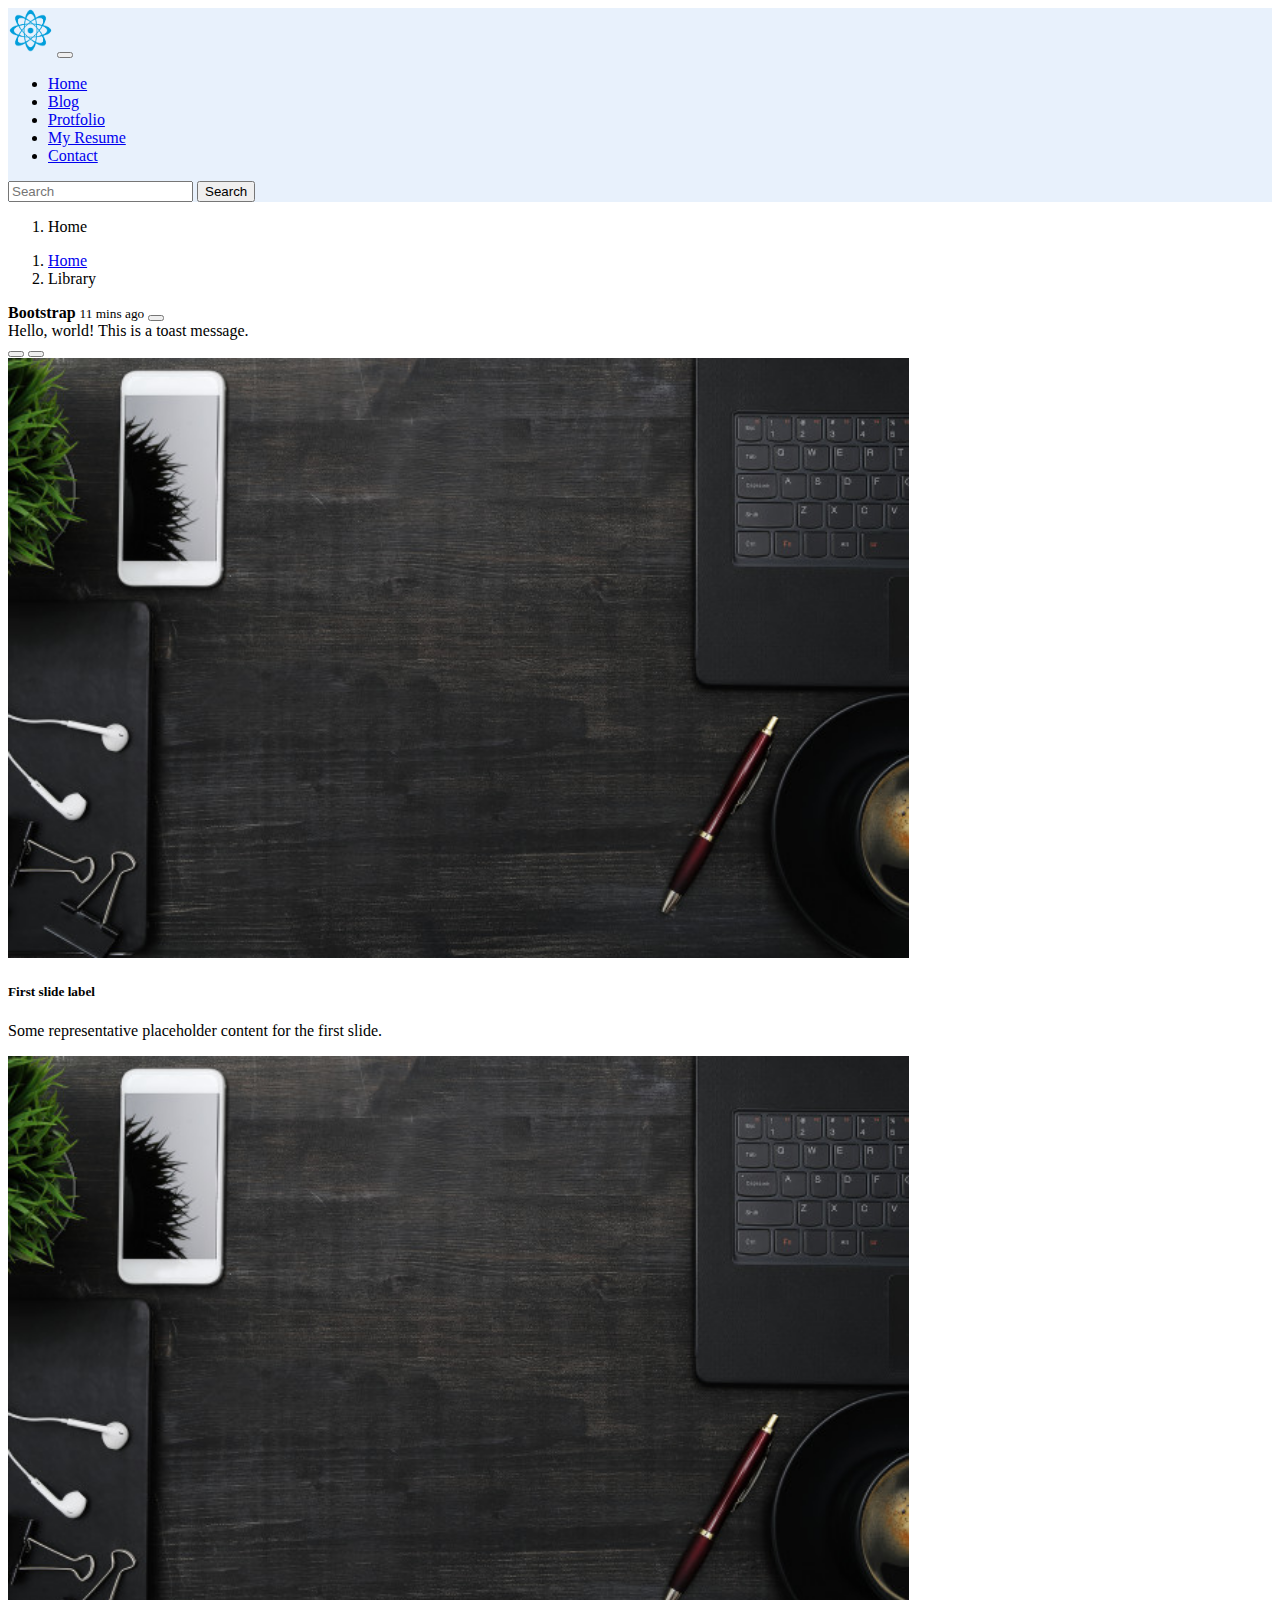
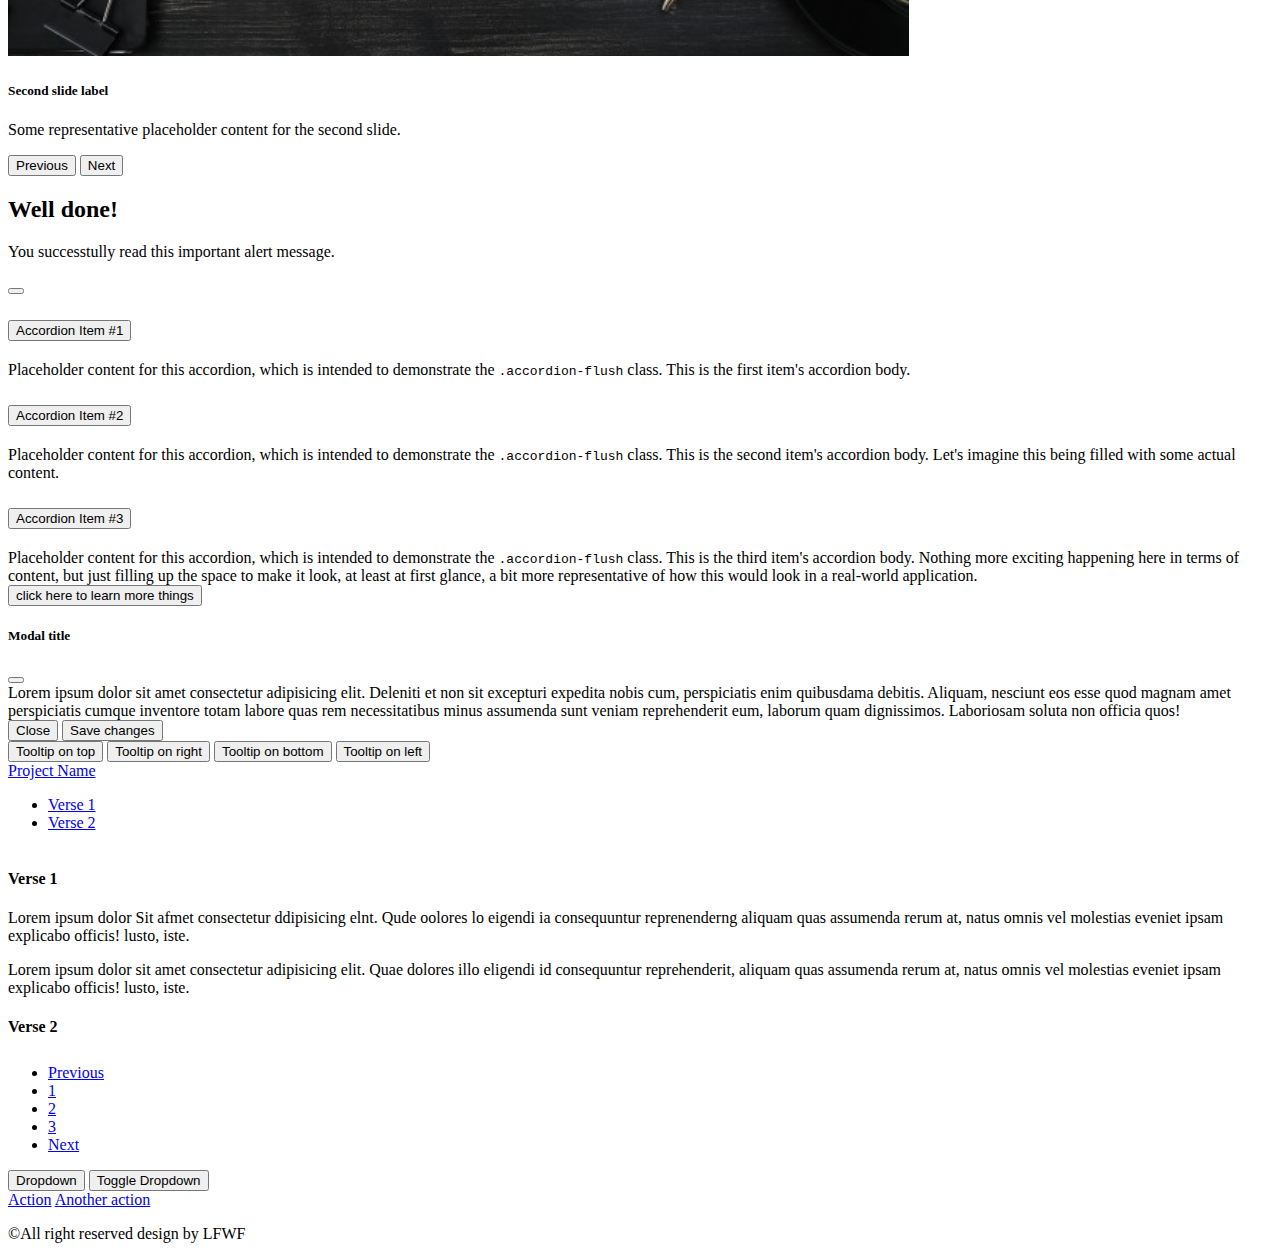
==== inbox.html @ ea6aa68a "Add files via upload" ====
<!doctype html>
<html lang="en">
  <head>
    <!-- Required meta tags -->
    <meta charset="utf-8">
    <meta name="viewport" content="width=device-width, initial-scale=1">

    <!-- Bootstrap CSS -->
    <link href="https://cdn.jsdelivr.net/npm/bootstrap@5.1.1/dist/css/bootstrap.min.css" rel="stylesheet" integrity="sha384-F3w7mX95PdgyTmZZMECAngseQB83DfGTowi0iMjiWaeVhAn4FJkqJByhZMI3AhiU" crossorigin="anonymous">
    <link rel="stylesheet" href="./js/main.js">
    <link rel="stylesheet" href="./js/plugins.js">
    <link rel="stylesheet" href="./css/main.css">

    <title>Assignment</title>
    <link rel="stylesheet" href="style.css">

  </head>
  <body>
    <!-- HEADER NAV SEC -->
     <header style="background-color: #E8F1FC;">
       <div class="container">
         <div class="row">
           <div class="col-md-12">
            <nav class="navbar navbar-expand-lg navbar-light ">
              <div class="container-fluid">
                <a class="navbar-brand" href="#"><img style=" width:45px;"src="./logo.png" alt=""></a>
                <button class="navbar-toggler" type="button" data-bs-toggle="collapse" data-bs-target="#navbarSupportedContent" aria-controls="navbarSupportedContent" aria-expanded="false" aria-label="Toggle navigation">
                  <span class="navbar-toggler-icon"></span>
                </button>
                <div class="collapse navbar-collapse" id="navbarSupportedContent">
                  <ul class="navbar-nav me-auto mb-2 mb-lg-0">
                    <li class="nav-item">
                      <a class="nav-link active" aria-current="page" href="#">Home</a>
                    </li>
                    <li class="nav-item">
                      <a class="nav-link" href="#">Blog</a>
                    </li>
                    <li class="nav-item">
                      <a class="nav-link" href="#">Protfolio</a>
                    </li>
                    <li class="nav-item">
                      <a class="nav-link" href="#">My Resume</a>
                    </li>
                    <li class="nav-item">
                      <a class="nav-link" href="#">Contact</a>
                    </li>
                  </ul>
                  <form class="d-flex">
                    <input class="form-control me-2" type="search" placeholder="Search" aria-label="Search">
                    <button class="btn btn-outline-success" type="submit">Search</button>
                  </form>
                </div>
              </div>
            </nav>
           </div>
         </div>
       </div>
     </header>
     <!-- Breadcrumb -->
     <section>
       <div class="container">
         <div class="row">
           <div class="col-md-8">
            <nav aria-label=" breadcrumb">
              <ol class="mt-5 rounded-3 bg-light p-3 breadcrumb">
                <li class="breadcrumb-item active" aria-current="page">Home</li>
              </ol>
            </nav>
            
            <nav aria-label="breadcrumb">
              <ol class="p-3 rounded-3 bg-light breadcrumb">
                <li class="breadcrumb-item"><a class="text-decoration-none" href="#">Home</a></li>
                <li class="breadcrumb-item active" aria-current="page">Library</li>
              </ol>
            </nav>
           </div>
           <div class="col-md-4">
              <div class="toast show mt-5" role="alert" aria-live="assertive" aria-atomic="true">
                  <div class="toast-header">
                    <strong class="me-auto">Bootstrap</strong>
                    <small>11 mins ago</small>
                    <button type="button" class="btn-close" data-bs-dismiss="toast" aria-label="Close"></button>
                  </div>
                  <div class="toast-body">
                    Hello, world! This is a toast message.
                  </div>
              </div>
           </div>
         </div>
       </div>
     </section>
     <!-- SLIDER SEC -->
     <section>
      <div id="carouselExampleCaptions" class="carousel slide" data-bs-ride="carousel">
        <div class="carousel-indicators">
          <button type="button" data-bs-target="#carouselExampleCaptions" data-bs-slide-to="0" class="active" aria-current="true" aria-label="Slide 1"></button>
          <button type="button" data-bs-target="#carouselExampleCaptions" data-bs-slide-to="1" aria-label="Slide 2"></button>
          
        </div>
        <div class="carousel-inner">
          <div class="carousel-item active">
            <img style="height: 600px;" src="./workplace-with-smartphone-laptop-black-table-top-view-copyspace-background_144627-24860.jpg" class="d-block w-100" alt="...">
            <div class="carousel-caption d-none d-md-block">
              <h5>First slide label</h5>
              <p>Some representative placeholder content for the first slide.</p>
            </div>
          </div>
          <div class="carousel-item">
            <img style="height: 600px;" src="./workplace-with-smartphone-laptop-black-table-top-view-copyspace-background_144627-24860.jpg" class="d-block w-100" alt="...">
            <div class="carousel-caption d-none d-md-block">
              <h5>Second slide label</h5>
              <p>Some representative placeholder content for the second slide.</p>
            </div>
          </div>
        </div>
        <button class="carousel-control-prev" type="button" data-bs-target="#carouselExampleCaptions" data-bs-slide="prev">
          <span class="carousel-control-prev-icon" aria-hidden="true"></span>
          <span class="visually-hidden">Previous</span>
        </button>
        <button class="carousel-control-next" type="button" data-bs-target="#carouselExampleCaptions" data-bs-slide="next">
          <span class="carousel-control-next-icon" aria-hidden="true"></span>
          <span class="visually-hidden">Next</span>
        </button>
      </div>
     </section>
     <section class="mb-5">
       <div class="container">
         <div class="row">
           <div class="col-md-12">
            <div class="alert alert-success mt-5 alert-dismissible fade show" role="alert">
              <h2>Well done!</h2>
              <p>You successtully read this important alert message.</p>
              <button type="button" class="btn-close" data-bs-dismiss="alert" aria-label="Close"></button>
            </div>
           </div>
         </div>
       </div>
     </section>
     <section>
       <div class="container clearfix">
         <div class="row">
           <div class="col-md-6">
            <div class="progress mb-2">
              <div class="progress-bar progress-bar-striped progress-bar-animated" role="progressbar" aria-valuenow="75" aria-valuemin="0" aria-valuemax="100" style="width: 13%"></div>
            </div>
            <div class="progress mb-2">
              <div class="bg-secondary progress-bar progress-bar-striped progress-bar-animated" role="progressbar" aria-valuenow="75" aria-valuemin="0" aria-valuemax="100" style="width: 28%"></div>
            </div>
            <div class="mb-3 progress">
              <div class="bg-success progress-bar progress-bar-striped progress-bar-animated" role="progressbar" aria-valuenow="75" aria-valuemin="0" aria-valuemax="100" style="width: 42%"></div>
            </div>
            <div class="progress mb-2">
              <div class="bg-warning progress-bar progress-bar-striped progress-bar-animated" role="progressbar" aria-valuenow="75" aria-valuemin="0" aria-valuemax="100" style="width: 60%"></div>
            </div>
            <div class="progress mb-2">
              <div class="bg-danger progress-bar progress-bar-striped progress-bar-animated" role="progressbar" aria-valuenow="75" aria-valuemin="0" aria-valuemax="100" style="width: 75%"></div>
            </div>
            <div class="progress mb-2">
              <div class="bg-dark progress-bar progress-bar-striped progress-bar-animated" role="progressbar" aria-valuenow="75" aria-valuemin="0" aria-valuemax="100" style="width: 88%"></div>
            </div>
           </div>
           <div class="col-md-6">
            
            <div class="accordion accordion-flush" id="accordionFlushExample">
              <div class="accordion-item">
                <h2 class="accordion-header" id="flush-headingOne">
                  <button class="accordion-button collapsed" type="button" data-bs-toggle="collapse" data-bs-target="#flush-collapseOne" aria-expanded="false" aria-controls="flush-collapseOne">
                    Accordion Item #1
                  </button>
                </h2>
                <div id="flush-collapseOne" class="accordion-collapse collapse" aria-labelledby="flush-headingOne" data-bs-parent="#accordionFlushExample">
                  <div class="accordion-body">Placeholder content for this accordion, which is intended to demonstrate the <code>.accordion-flush</code> class. This is the first item's accordion body.</div>
                </div>
              </div>
              <div class="accordion-item">
                <h2 class="accordion-header" id="flush-headingTwo">
                  <button class="accordion-button collapsed" type="button" data-bs-toggle="collapse" data-bs-target="#flush-collapseTwo" aria-expanded="false" aria-controls="flush-collapseTwo">
                    Accordion Item #2
                  </button>
                </h2>
                <div id="flush-collapseTwo" class="accordion-collapse collapse" aria-labelledby="flush-headingTwo" data-bs-parent="#accordionFlushExample">
                  <div class="accordion-body">Placeholder content for this accordion, which is intended to demonstrate the <code>.accordion-flush</code> class. This is the second item's accordion body. Let's imagine this being filled with some actual content.</div>
                </div>
              </div>
              <div class="accordion-item">
                <h2 class="accordion-header" id="flush-headingThree">
                  <button class="accordion-button collapsed" type="button" data-bs-toggle="collapse" data-bs-target="#flush-collapseThree" aria-expanded="false" aria-controls="flush-collapseThree">
                    Accordion Item #3
                  </button>
                </h2>
                <div id="flush-collapseThree" class="accordion-collapse collapse" aria-labelledby="flush-headingThree" data-bs-parent="#accordionFlushExample">
                  <div class="accordion-body">Placeholder content for this accordion, which is intended to demonstrate the <code>.accordion-flush</code> class. This is the third item's accordion body. Nothing more exciting happening here in terms of content, but just filling up the space to make it look, at least at first glance, a bit more representative of how this would look in a real-world application.</div>
                </div>
              </div>
            </div>
            
           </div>
         </div>
         <div class="row mt-5">
           <div class="col-md-4">
             <!-- Button trigger modal -->
<button type="button" class="btn btn-primary" data-bs-toggle="modal" data-bs-target="#exampleModal">
  click here to learn more things
</button>

<!-- Modal -->
<div class="modal fade" id="exampleModal" tabindex="-1" aria-labelledby="exampleModalLabel" aria-hidden="true">
  <div class="modal-dialog">
    <div class="modal-content">
      <div class="modal-header">
        <h5 class="modal-title" id="exampleModalLabel">Modal title</h5>
        <button type="button" class="btn-close" data-bs-dismiss="modal" aria-label="Close"></button>
      </div>
      <div class="modal-body">
        Lorem ipsum dolor sit amet consectetur adipisicing elit. Deleniti
et non sit excepturi expedita nobis cum, perspiciatis enim
quibusdama debitis. Aliquam, nesciunt eos esse quod magnam
amet perspiciatis cumque inventore totam labore quas rem
necessitatibus minus assumenda sunt veniam reprehenderit eum,
laborum quam dignissimos. Laboriosam soluta non officia quos!
      </div>
      <div class="modal-footer">
        <button type="button" class="btn btn-secondary" data-bs-dismiss="modal">Close</button>
        <button type="button" class="btn btn-primary">Save changes</button>
      </div>
    </div>
  </div>
</div>
           </div>
           <div class=" text-center col-md-8 ">

            <!-- Note: A custom script is used to activate tooltips:

                var tooltipTriggerList = [].slice.call(document.querySelectorAll('[data-bs-toggle="tooltip"]'))
                var tooltipList = tooltipTriggerList.map(function (tooltipTriggerEl) {
                return new bootstrap.Tooltip(tooltipTriggerEl)
                })
                -->
                <button type="button" class="btn btn-primary" data-bs-toggle="tooltip" data-bs-placement="top" title="" data-bs-original-title="Tooltip on top">
                  Tooltip on top
                  </button>
                  <!-- Note: A custom script is used to activate tooltips:
  
                  var tooltipTriggerList = [].slice.call(document.querySelectorAll('[data-bs-toggle="tooltip"]'))
                  var tooltipList = tooltipTriggerList.map(function (tooltipTriggerEl) {
                  return new bootstrap.Tooltip(tooltipTriggerEl)
                  })
                  -->
                  <button type="button" class="btn btn-primary" data-bs-toggle="tooltip" data-bs-placement="right" title="" data-bs-original-title="Tooltip on right">
                  Tooltip on right
                  </button>
                  <!-- Note: A custom script is used to activate tooltips:
  
                  var tooltipTriggerList = [].slice.call(document.querySelectorAll('[data-bs-toggle="tooltip"]'))
                  var tooltipList = tooltipTriggerList.map(function (tooltipTriggerEl) {
                  return new bootstrap.Tooltip(tooltipTriggerEl)
                  })
                  -->
                  <button type="button" class="btn btn-primary" data-bs-toggle="tooltip" data-bs-placement="bottom" title="" data-bs-original-title="Tooltip on bottom">
                  Tooltip on bottom
                  </button>
                  <!-- Note: A custom script is used to activate tooltips:
  
                  var tooltipTriggerList = [].slice.call(document.querySelectorAll('[data-bs-toggle="tooltip"]'))
                  var tooltipList = tooltipTriggerList.map(function (tooltipTriggerEl) {
                  return new bootstrap.Tooltip(tooltipTriggerEl)
                  })
                  -->
                  <button type="button" class="btn btn-primary" data-bs-toggle="tooltip" data-bs-placement="left" title="" data-bs-original-title="Tooltip on left">
                  Tooltip on left
                  </button>
            </div>
          
         </div>
       </div>
     </section>
     
       <section>
         <div class="container mt-5">
           <div class="row">
             <div class="col-md-12">
              <style type="text/css" scoped>
                .scrollspy-example {
                    position: relative;
                    height: 200px;
                    margin-top: .5rem;
                    overflow: auto;
                }
                </style>
               <div style="" class="scrol">
                <nav id="navbar-example2" class="navbar navbar-light bg-light px-3">
                  <a class="navbar-brand" href="#">Project Name</a>
                  <ul class="nav nav-pills">
                    <li class="nav-item">
                      <a class="nav-link" href="#scrollspyHeading1">Verse 1</a>
                    </li>
                    <li class="nav-item">
                      <a class="nav-link" href="#scrollspyHeading2">Verse 2</a>
                    </li>
                  </ul>
                </nav>
                <div data-bs-spy="scroll" data-bs-target="#navbar-example2" data-bs-offset="0" class="scrollspy-example" tabindex="0">
                  <h4 id="scrollspyHeading1">Verse 1</h4>
                  <p>Lorem ipsum dolor Sit afmet consectetur ddipisicing elnt. Qude oolores lo eigendi ia consequuntur reprenenderng aliquam quas assumenda rerum at, natus
                    omnis vel molestias eveniet ipsam explicabo officis! lusto, iste.
                    </p>
                    <p>Lorem ipsum dolor sit amet consectetur adipisicing elit. Quae dolores illo eligendi id consequuntur reprehenderit, aliquam quas assumenda rerum at, natus
                      omnis vel molestias eveniet ipsam explicabo officis! lusto, iste.</p>
                  <h4 id="scrollspyHeading2">Verse 2</h4>
                  <p>Lorem ipsum dolor Sit afmet consectetur ddipisicing elnt. Qude oolores lo eigendi ia consequuntur reprenenderng aliquam quas assumenda rerum at, natus
                    omnis vel molestias eveniet ipsam explicabo officis! lusto, iste.
                    </p>
                    <p>Lorem ipsum dolor sit amet consectetur adipisicing elit. Quae dolores illo eligendi id consequuntur reprehenderit, aliquam quas assumenda rerum at, natus
                      omnis vel molestias eveniet ipsam explicabo officis! lusto, iste.</p>
                  
                </div>
               </div>
              
             </div>
           </div>
         </div>
       </section>
       <section style="">
         <div class="container">
          <div class="row ">
            <div class="col-md-7 ">
              <nav class="page-no" aria-label="Page navigation">
                <ul class="pagination">
                  <li class="page-item disabled">
                    <a class="page-link" href="#" tabindex="-1" aria-disabled="true">Previous</a>
                  </li>
                  <li class="page-item"><a class="page-link" href="#">1</a></li>
                  <li class="page-item active" aria-current="page">
                    <a class="page-link" href="#">2</a>
                  </li>
                  <li class="page-item"><a class="page-link" href="#">3</a></li>
                  <li class="page-item">
                    <a class="page-link" href="#">Next</a>
                  </li>
                </ul>
              </nav>
            </div>
            <div  class="col-md-5 mt-2">
              <!-- Large button groups (default and split) -->
<div class="btn-group">
  <div class="btn-group">
    <button type="button" class="btn btn-secondary">Dropdown</button>
    <button type="button" class="btn btn-secondary dropdown-toggle dropdown-toggle-split" data-bs-toggle="dropdown" aria-haspopup="true" aria-expanded="false">
      <span class="sr-only">Toggle Dropdown</span>
    </button>
    <div class="dropdown-menu">
      <a class="dropdown-item" href="#!">Action</a>
      <a class="dropdown-item" href="#!">Another action</a>
    </div>
            </div>
            </div>
          </div>
         </div>
       </section>

       <footer>
        <div class="footer bg-info">
          <div class="container">
            <div class="col-md-12 text-center py-3 text-white">
              <p > &copy;All right reserved design by LFWF</p>
            </div>
          </div>
        </div>
       </footer>
     
      
            

    <!-- Optional JavaScript; choose one of the two! -->

    <!-- Option 1: Bootstrap Bundle with Popper -->
    <script src="https://cdn.jsdelivr.net/npm/bootstrap@5.1.1/dist/js/bootstrap.bundle.min.js" integrity="sha384-/bQdsTh/da6pkI1MST/rWKFNjaCP5gBSY4sEBT38Q/9RBh9AH40zEOg7Hlq2THRZ" crossorigin="anonymous"></script>

    <!-- Option 2: Separate Popper and Bootstrap JS -->
    
    <script src="https://cdn.jsdelivr.net/npm/@popperjs/core@2.9.3/dist/umd/popper.min.js" integrity="sha384-W8fXfP3gkOKtndU4JGtKDvXbO53Wy8SZCQHczT5FMiiqmQfUpWbYdTil/SxwZgAN" crossorigin="anonymous"></script>
    <script src="https://cdn.jsdelivr.net/npm/bootstrap@5.1.1/dist/js/bootstrap.min.js" integrity="sha384-skAcpIdS7UcVUC05LJ9Dxay8AXcDYfBJqt1CJ85S/CFujBsIzCIv+l9liuYLaMQ/" crossorigin="anonymous"></script>
    <!-- TOAST SCR -->
    <script>
      var tooltipTriggerList = [].slice.call(document.querySelectorAll('[data-bs-toggle="tooltip"]'))
      var tooltipList = tooltipTriggerList.map(function (tooltipTriggerEl) {
      return new bootstrap.Tooltip(tooltipTriggerEl)
      })
  </script>
    <!-- ---------- -->
    <script>
      var tooltipTriggerList = [].slice.call(document.querySelectorAll('[data-bs-toggle="tooltip"]'))
var tooltipList = tooltipTriggerList.map(function (tooltipTriggerEl) {
  return new bootstrap.Tooltip(tooltipTriggerEl)
})
    </script>
 
  </body>
</html>
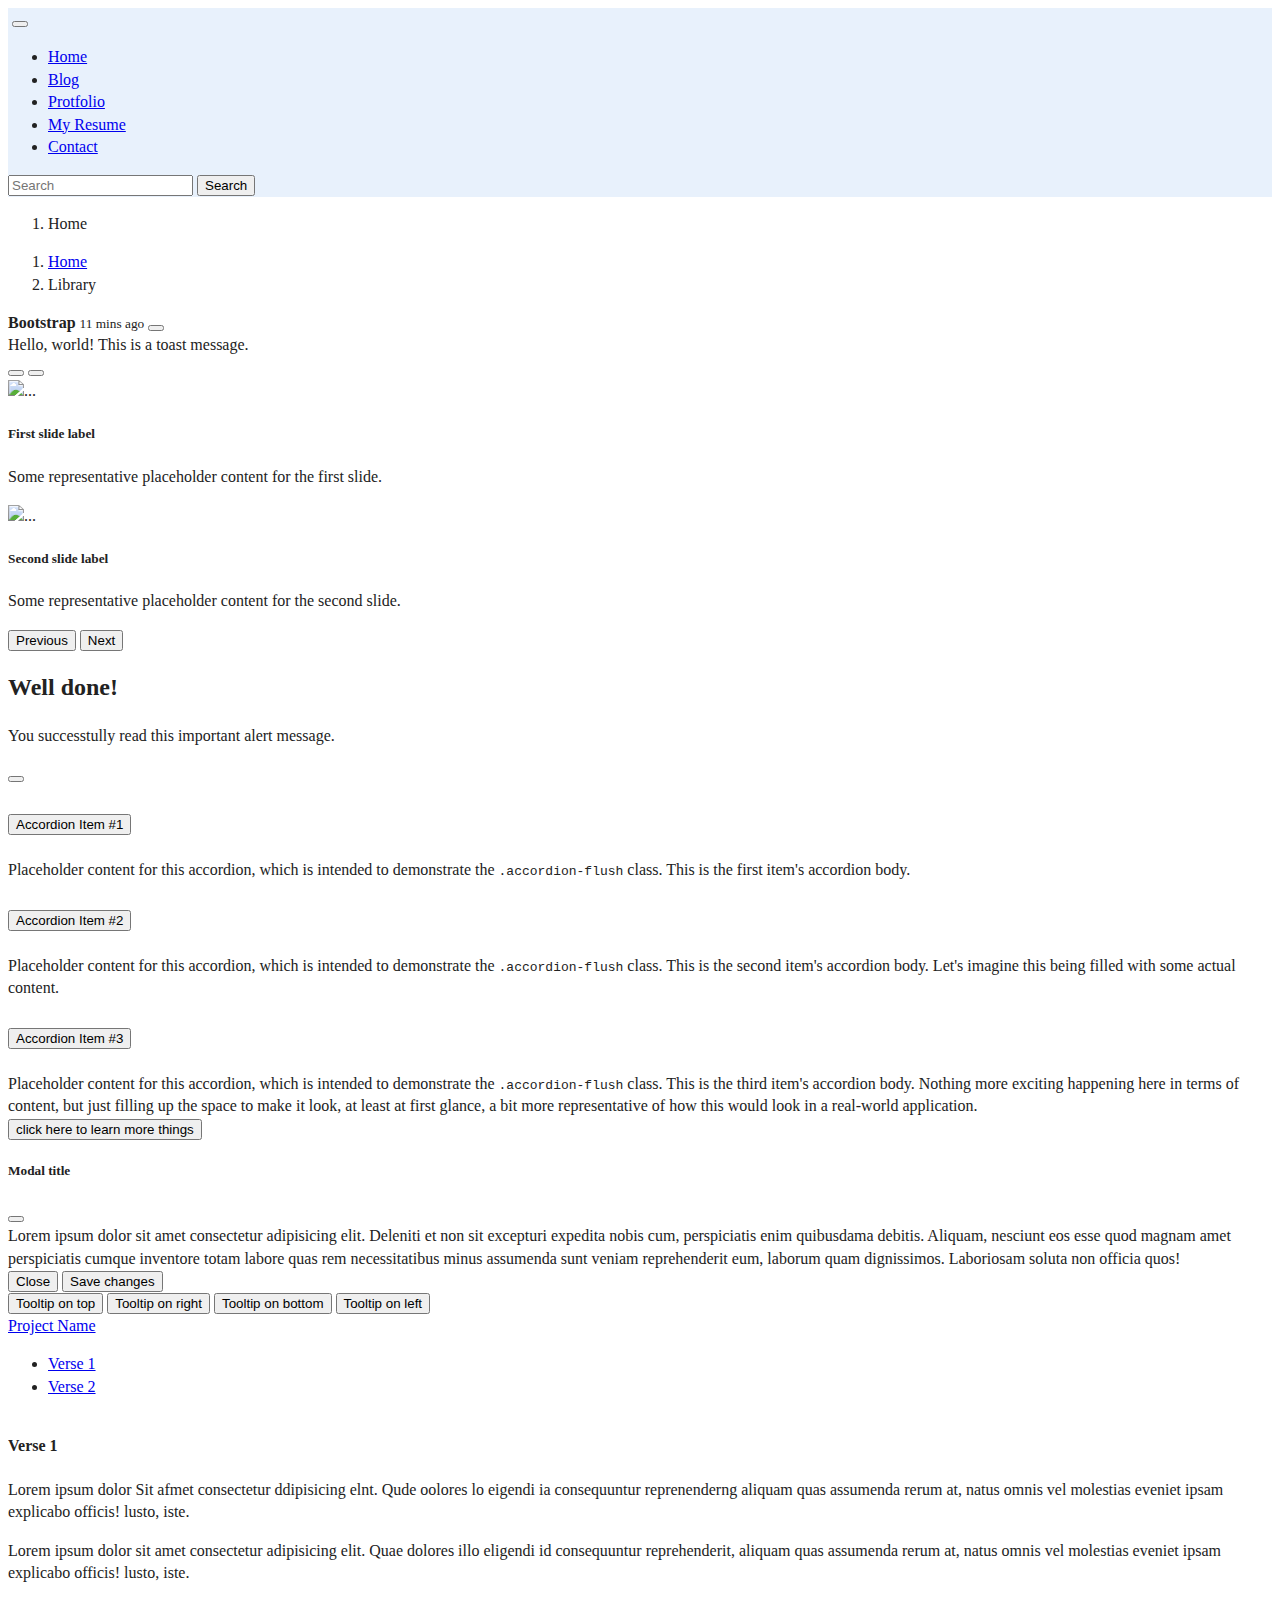
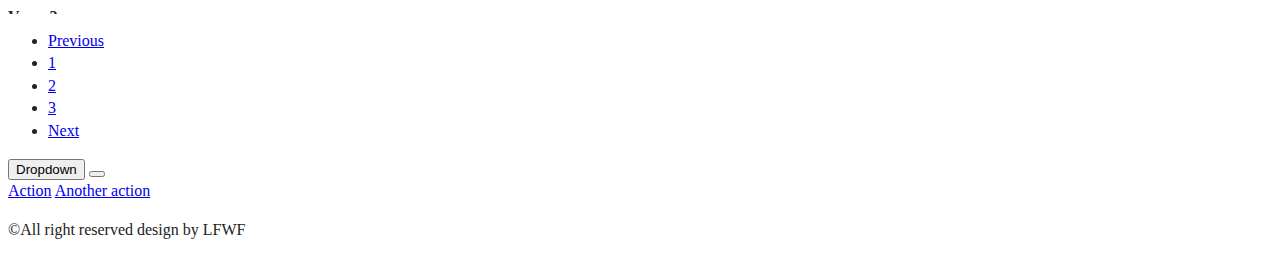
==== commit 63a59fa3: "Add files via upload" ====
--- a/inbox.html
+++ b/inbox.html
@@ -7,9 +7,9 @@
 
     <!-- Bootstrap CSS -->
     <link href="https://cdn.jsdelivr.net/npm/bootstrap@5.1.1/dist/css/bootstrap.min.css" rel="stylesheet" integrity="sha384-F3w7mX95PdgyTmZZMECAngseQB83DfGTowi0iMjiWaeVhAn4FJkqJByhZMI3AhiU" crossorigin="anonymous">
-    <link rel="stylesheet" href="./js/main.js">
-    <link rel="stylesheet" href="./js/plugins.js">
-    <link rel="stylesheet" href="./css/main.css">
+    <link rel="stylesheet" href="./main.js">
+    <link rel="stylesheet" href="./plugins.js">
+    <link rel="stylesheet" href="./main.css">
 
     <title>Assignment</title>
     <link rel="stylesheet" href="style.css">
@@ -23,7 +23,7 @@
            <div class="col-md-12">
             <nav class="navbar navbar-expand-lg navbar-light ">
               <div class="container-fluid">
-                <a class="navbar-brand" href="#"><img style=" width:45px;"src="./logo.png" alt=""></a>
+                <a class="navbar-brand" href="#"><img style=" width:45px;"src="https://i.postimg.cc/QdhHttvj/logo.png" alt=""></a>
                 <button class="navbar-toggler" type="button" data-bs-toggle="collapse" data-bs-target="#navbarSupportedContent" aria-controls="navbarSupportedContent" aria-expanded="false" aria-label="Toggle navigation">
                   <span class="navbar-toggler-icon"></span>
                 </button>
@@ -99,14 +99,14 @@
         </div>
         <div class="carousel-inner">
           <div class="carousel-item active">
-            <img style="height: 600px;" src="./workplace-with-smartphone-laptop-black-table-top-view-copyspace-background_144627-24860.jpg" class="d-block w-100" alt="...">
+            <img style="height: 600px;" src="https://i.postimg.cc/y8jWSKzc/workplace-with-smartphone-laptop-black-table-top-view-copyspace-background-144627-24860.jpg" class="d-block w-100" alt="...">
             <div class="carousel-caption d-none d-md-block">
               <h5>First slide label</h5>
               <p>Some representative placeholder content for the first slide.</p>
             </div>
           </div>
           <div class="carousel-item">
-            <img style="height: 600px;" src="./workplace-with-smartphone-laptop-black-table-top-view-copyspace-background_144627-24860.jpg" class="d-block w-100" alt="...">
+            <img style="height: 600px;" src="https://i.postimg.cc/y8jWSKzc/workplace-with-smartphone-laptop-black-table-top-view-copyspace-background-144627-24860.jpg" class="d-block w-100" alt="...">
             <div class="carousel-caption d-none d-md-block">
               <h5>Second slide label</h5>
               <p>Some representative placeholder content for the second slide.</p>
--- a/main.css
+++ b/main.css
@@ -0,0 +1,263 @@
+/*! HTML5 Boilerplate v8.0.0 | MIT License | https://html5boilerplate.com/ */
+
+/* main.css 2.1.0 | MIT License | https://github.com/h5bp/main.css#readme */
+/*
+ * What follows is the result of much research on cross-browser styling.
+ * Credit left inline and big thanks to Nicolas Gallagher, Jonathan Neal,
+ * Kroc Camen, and the H5BP dev community and team.
+ */
+
+/* ==========================================================================
+   Base styles: opinionated defaults
+   ========================================================================== */
+
+html {
+  color: #222;
+  font-size: 1em;
+  line-height: 1.4;
+}
+
+/*
+ * Remove text-shadow in selection highlight:
+ * https://twitter.com/miketaylr/status/12228805301
+ *
+ * Vendor-prefixed and regular ::selection selectors cannot be combined:
+ * https://stackoverflow.com/a/16982510/7133471
+ *
+ * Customize the background color to match your design.
+ */
+
+::-moz-selection {
+  background: #b3d4fc;
+  text-shadow: none;
+}
+
+::selection {
+  background: #b3d4fc;
+  text-shadow: none;
+}
+
+/*
+ * A better looking default horizontal rule
+ */
+
+hr {
+  display: block;
+  height: 1px;
+  border: 0;
+  border-top: 1px solid #ccc;
+  margin: 1em 0;
+  padding: 0;
+}
+
+/*
+ * Remove the gap between audio, canvas, iframes,
+ * images, videos and the bottom of their containers:
+ * https://github.com/h5bp/html5-boilerplate/issues/440
+ */
+
+audio,
+canvas,
+iframe,
+img,
+svg,
+video {
+  vertical-align: middle;
+}
+
+/*
+ * Remove default fieldset styles.
+ */
+
+fieldset {
+  border: 0;
+  margin: 0;
+  padding: 0;
+}
+
+/*
+ * Allow only vertical resizing of textareas.
+ */
+
+textarea {
+  resize: vertical;
+}
+
+/* ==========================================================================
+   Author's custom styles
+   ========================================================================== */
+
+/* ==========================================================================
+   Helper classes
+   ========================================================================== */
+
+/*
+ * Hide visually and from screen readers
+ */
+
+.hidden,
+[hidden] {
+  display: none !important;
+}
+
+/*
+ * Hide only visually, but have it available for screen readers:
+ * https://snook.ca/archives/html_and_css/hiding-content-for-accessibility
+ *
+ * 1. For long content, line feeds are not interpreted as spaces and small width
+ *    causes content to wrap 1 word per line:
+ *    https://medium.com/@jessebeach/beware-smushed-off-screen-accessible-text-5952a4c2cbfe
+ */
+
+.sr-only {
+  border: 0;
+  clip: rect(0, 0, 0, 0);
+  height: 1px;
+  margin: -1px;
+  overflow: hidden;
+  padding: 0;
+  position: absolute;
+  white-space: nowrap;
+  width: 1px;
+  /* 1 */
+}
+
+/*
+ * Extends the .sr-only class to allow the element
+ * to be focusable when navigated to via the keyboard:
+ * https://www.drupal.org/node/897638
+ */
+
+.sr-only.focusable:active,
+.sr-only.focusable:focus {
+  clip: auto;
+  height: auto;
+  margin: 0;
+  overflow: visible;
+  position: static;
+  white-space: inherit;
+  width: auto;
+}
+
+/*
+ * Hide visually and from screen readers, but maintain layout
+ */
+
+.invisible {
+  visibility: hidden;
+}
+
+/*
+ * Clearfix: contain floats
+ *
+ * For modern browsers
+ * 1. The space content is one way to avoid an Opera bug when the
+ *    `contenteditable` attribute is included anywhere else in the document.
+ *    Otherwise it causes space to appear at the top and bottom of elements
+ *    that receive the `clearfix` class.
+ * 2. The use of `table` rather than `block` is only necessary if using
+ *    `:before` to contain the top-margins of child elements.
+ */
+
+.clearfix::before,
+.clearfix::after {
+  content: " ";
+  display: table;
+}
+
+.clearfix::after {
+  clear: both;
+}
+
+/* ==========================================================================
+   EXAMPLE Media Queries for Responsive Design.
+   These examples override the primary ('mobile first') styles.
+   Modify as content requires.
+   ========================================================================== */
+
+@media only screen and (min-width: 35em) {
+  /* Style adjustments for viewports that meet the condition */
+}
+
+@media print,
+  (-webkit-min-device-pixel-ratio: 1.25),
+  (min-resolution: 1.25dppx),
+  (min-resolution: 120dpi) {
+  /* Style adjustments for high resolution devices */
+}
+
+/* ==========================================================================
+   Print styles.
+   Inlined to avoid the additional HTTP request:
+   https://www.phpied.com/delay-loading-your-print-css/
+   ========================================================================== */
+
+@media print {
+  *,
+  *::before,
+  *::after {
+    background: #fff !important;
+    color: #000 !important;
+    /* Black prints faster */
+    box-shadow: none !important;
+    text-shadow: none !important;
+  }
+
+  a,
+  a:visited {
+    text-decoration: underline;
+  }
+
+  a[href]::after {
+    content: " (" attr(href) ")";
+  }
+
+  abbr[title]::after {
+    content: " (" attr(title) ")";
+  }
+
+  /*
+   * Don't show links that are fragment identifiers,
+   * or use the `javascript:` pseudo protocol
+   */
+  a[href^="#"]::after,
+  a[href^="javascript:"]::after {
+    content: "";
+  }
+
+  pre {
+    white-space: pre-wrap !important;
+  }
+
+  pre,
+  blockquote {
+    border: 1px solid #999;
+    page-break-inside: avoid;
+  }
+
+  /*
+   * Printing Tables:
+   * https://web.archive.org/web/20180815150934/http://css-discuss.incutio.com/wiki/Printing_Tables
+   */
+  thead {
+    display: table-header-group;
+  }
+
+  tr,
+  img {
+    page-break-inside: avoid;
+  }
+
+  p,
+  h2,
+  h3 {
+    orphans: 3;
+    widows: 3;
+  }
+
+  h2,
+  h3 {
+    page-break-after: avoid;
+  }
+}
+
